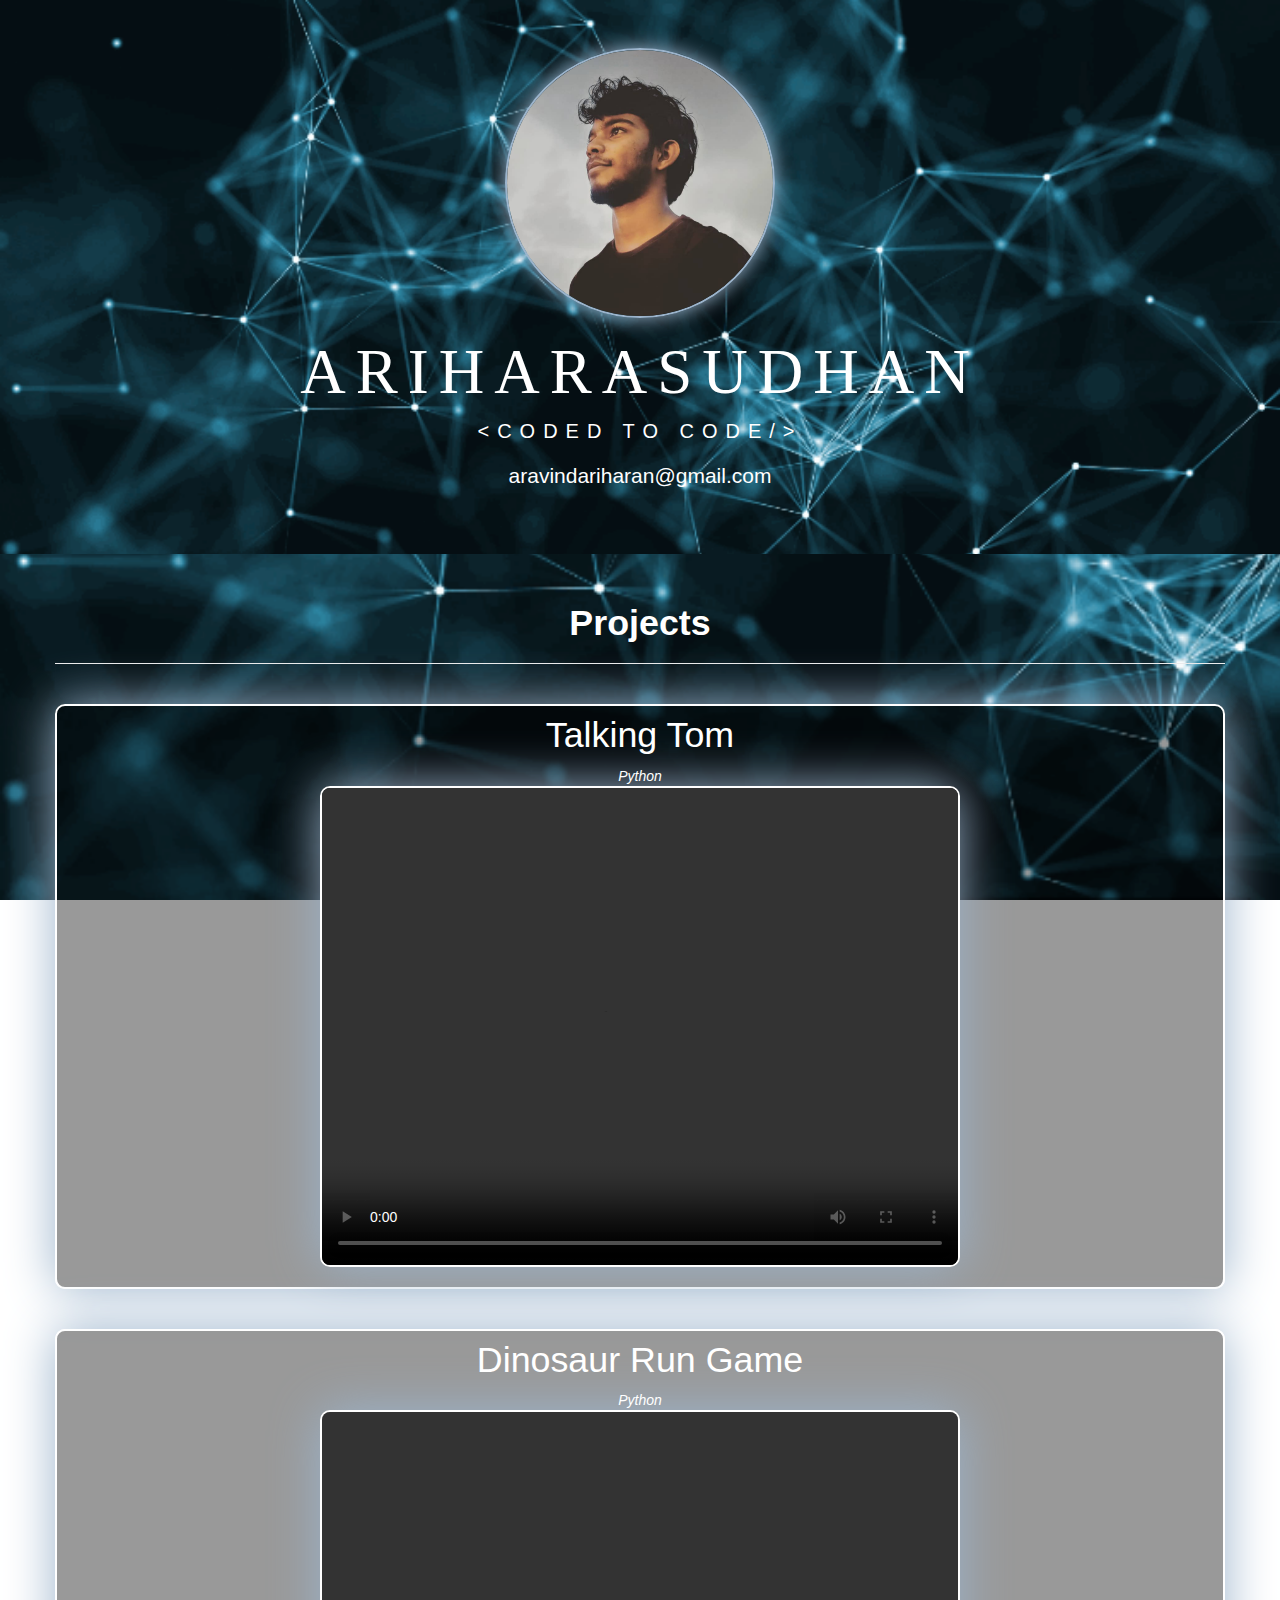
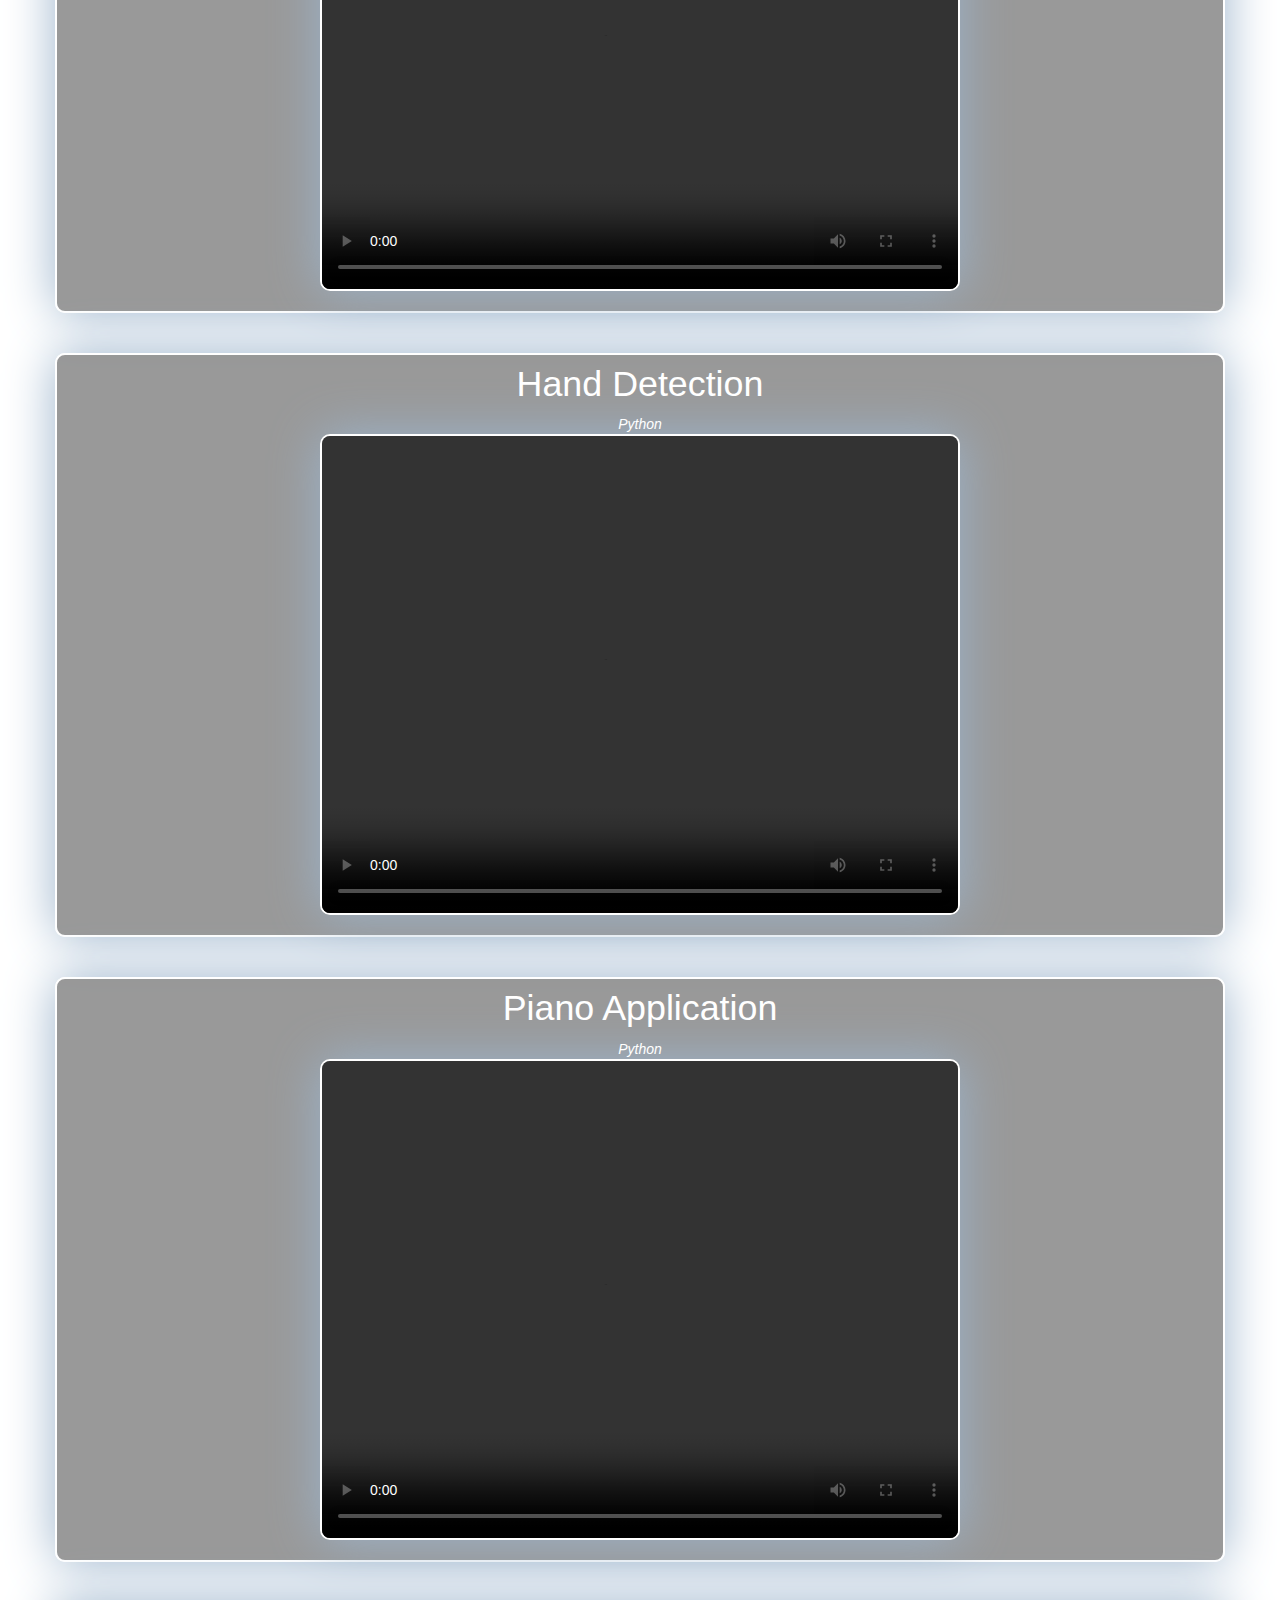
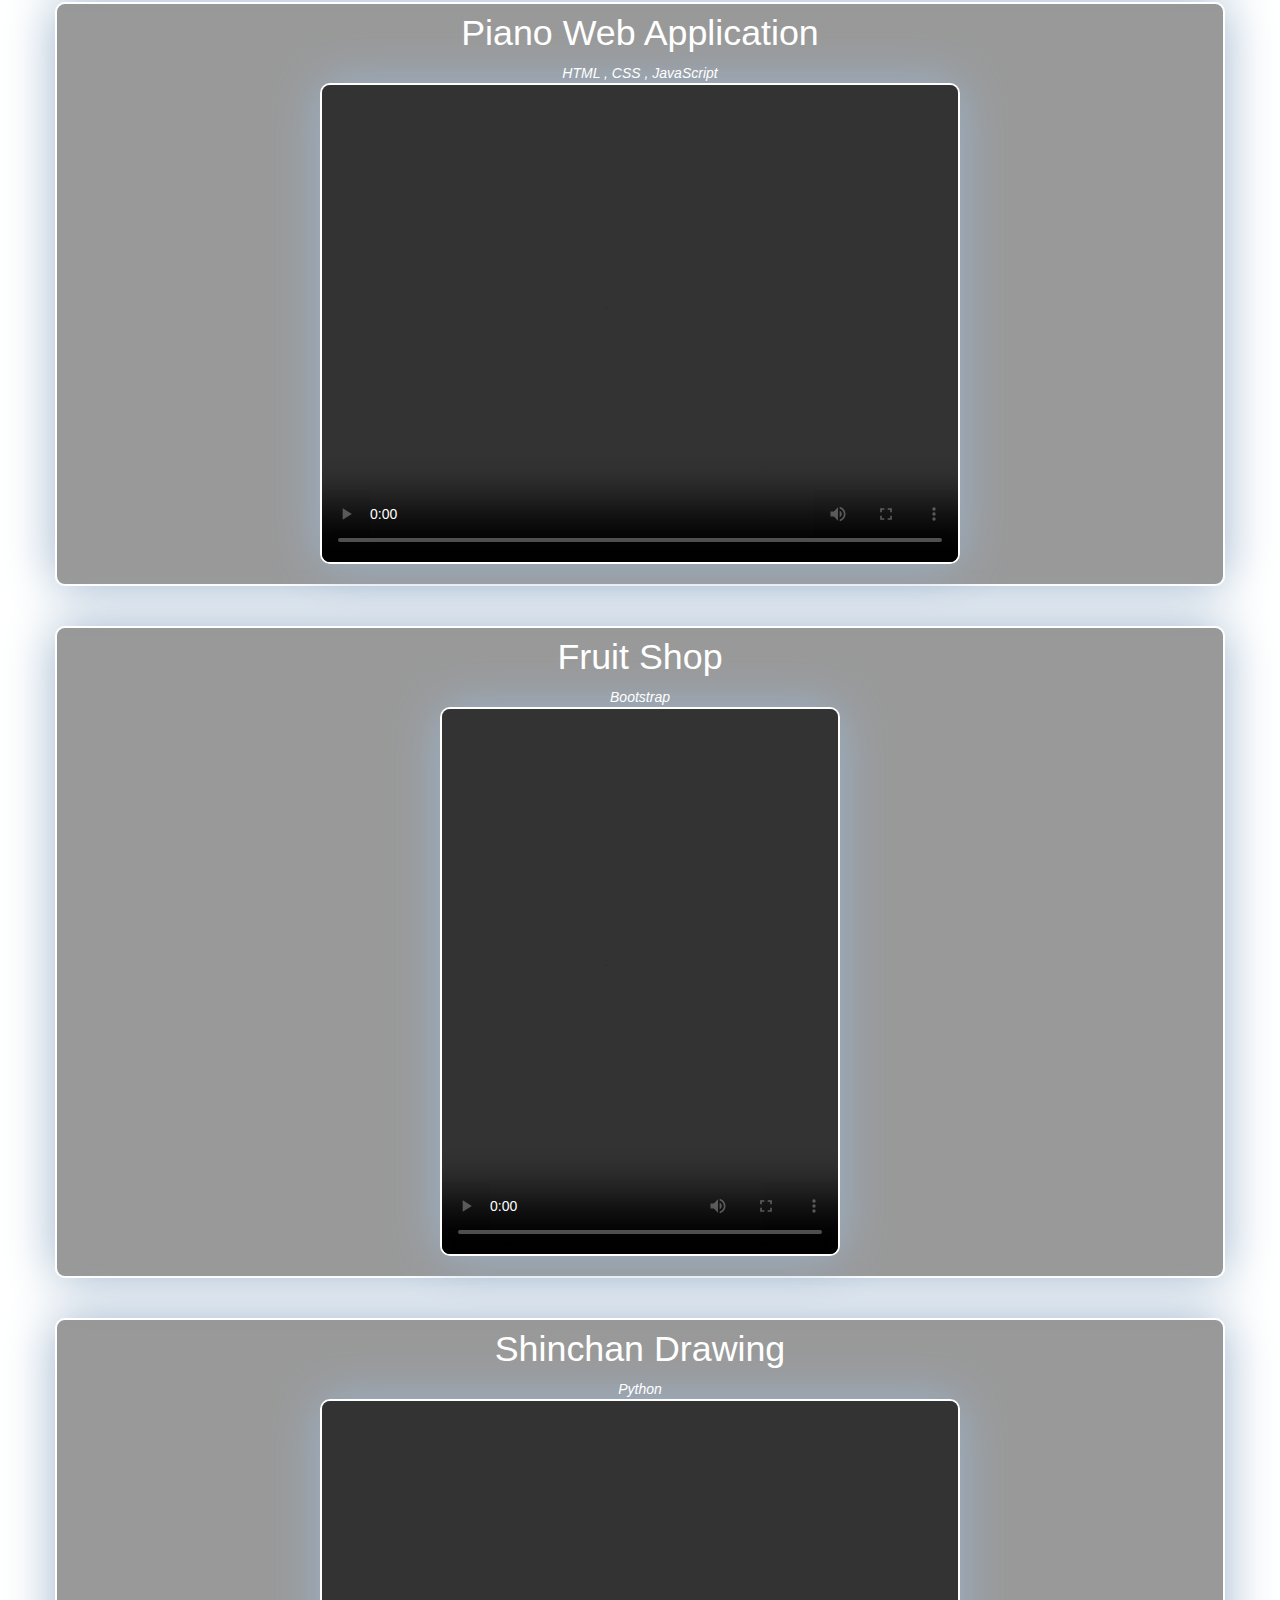
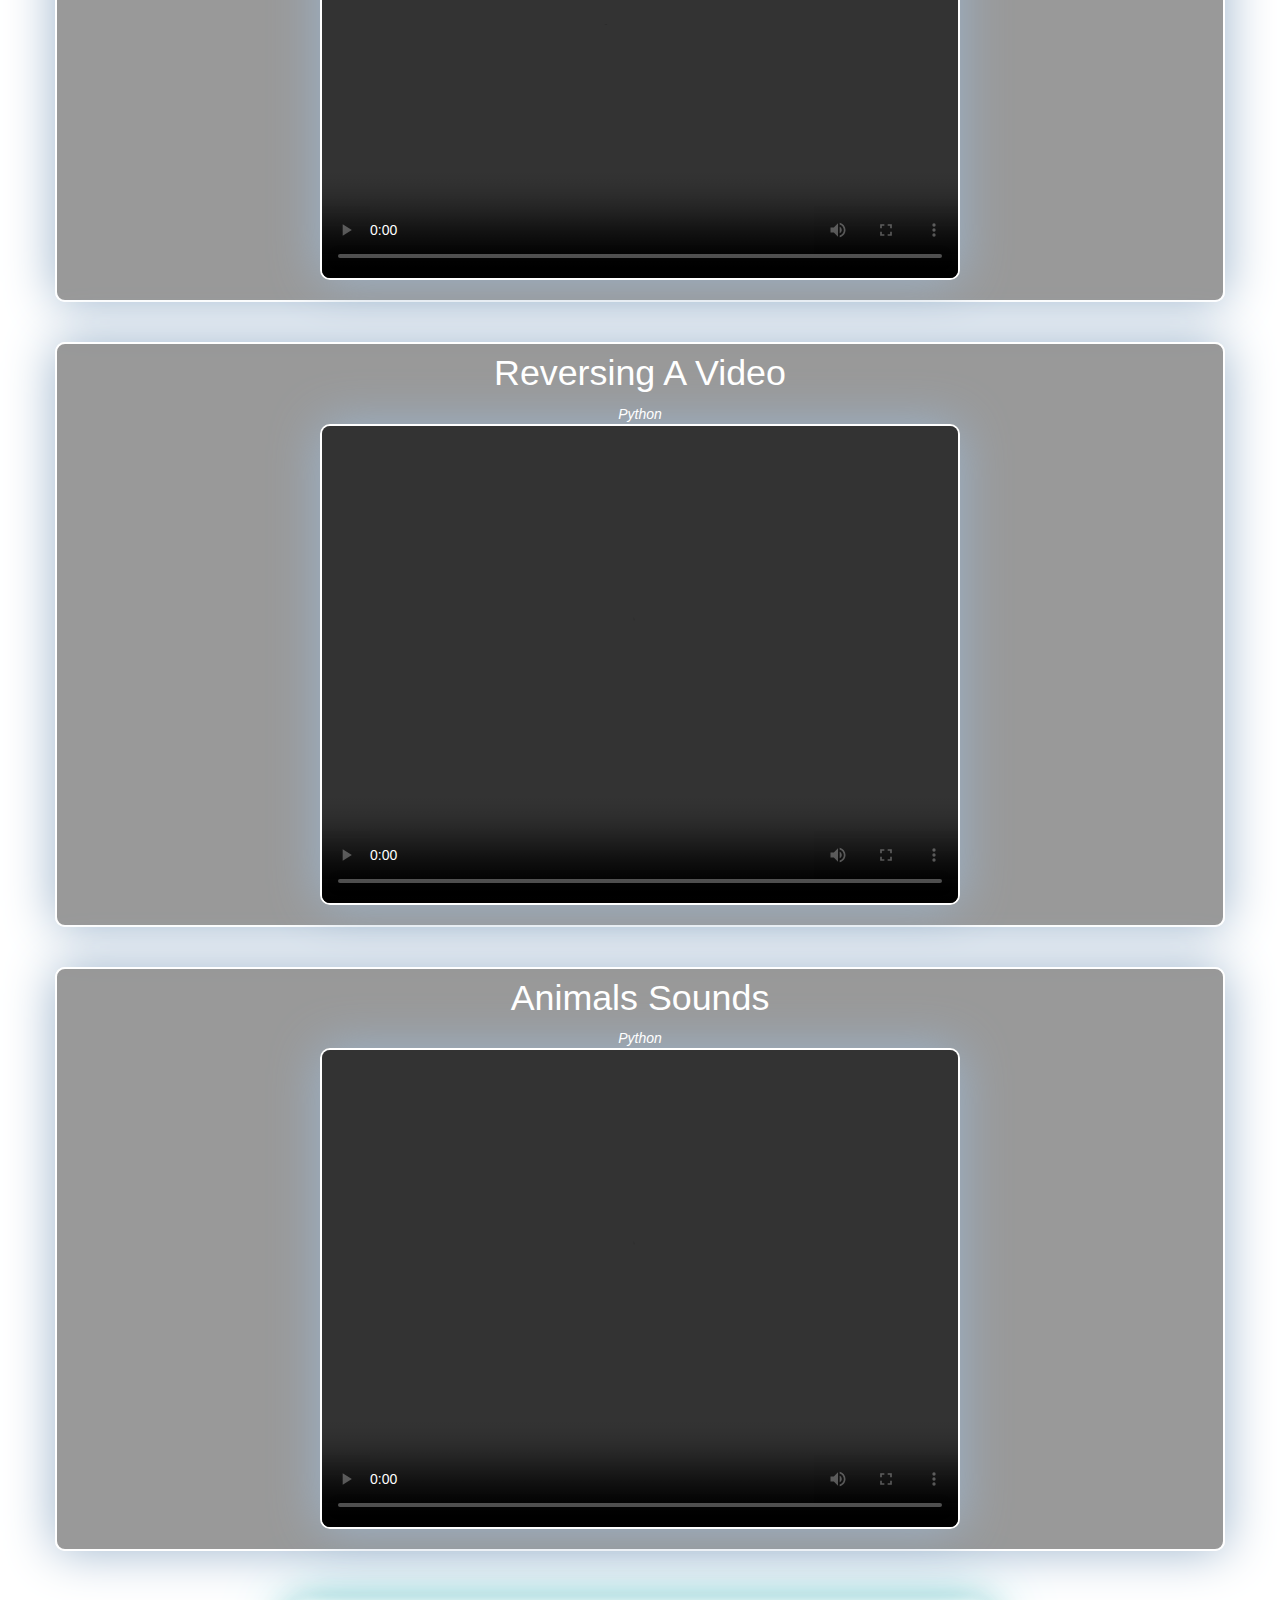
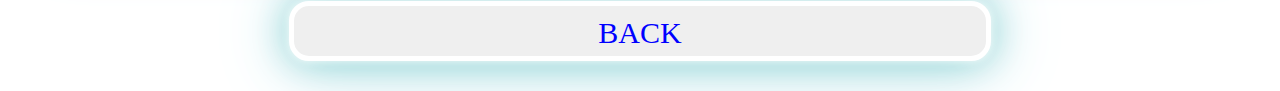
==== proj.html @ 239247ea "Add files via upload" ====
<!DOCTYPE html>
<html>
   <head>
      <meta charset="utf-8">
      <meta name="viewport" content="width=device-width, initial-scale=1">
      <title>Projects of Ariharasudhan</title>
      <link rel="stylesheet" type="text/css" href="styles.css">
      <link rel="stylesheet" href="https://maxcdn.bootstrapcdn.com/bootstrap/3.4.1/css/bootstrap.min.css">
      <script src="https://ajax.googleapis.com/ajax/libs/jquery/3.5.1/jquery.min.js"></script>
      <script src="https://maxcdn.bootstrapcdn.com/bootstrap/3.4.1/js/bootstrap.min.js"></script>
   </head>
   <body>
	<div class='jumbotron text-center'>
		    <img class="img-circle" id="firstimg" src="ari.jpg" alt="Me1" width="200px" height="200px">
            <h1 id="headi" class="text-responsive">ARIHARASUDHAN</h1>
            <p id="codei" class="text-responsive">&ltCODED TO CODE/&gt</p>
            <p id="mail" class="text-responsive">aravindariharan@gmail.com</p>
	</div>
      <div class="container">
         <div class="row text-center">
            <h2 class="text-center text-responsive"><strong>Projects</strong></h2>
            <hr>
            <div class="col-sm-12 col-md-12 col-xs-12 col-lg-12 accom text-center">
               <h5 class="text-responsive"> Talking Tom </h5>
               <em> Python </em><br>
               <video width="640" height="480" class="img-responsive vid" controls autoplay>
                  <source src="projects/proj-ttom.mp4" type="video/mp4">
                  Your browser does not support the video tag.
               </video>
            </div>
            <div class="col-sm-12 col-md-12 col-xs-12 col-lg-12 accom text-center">
               <h5 class="text-responsive"> Dinosaur Run Game </h5>
               <em> Python </em><br>
               <video width="640" height="480" class="img-responsive vid" controls autoplay>
                  <source src="projects/proj-dino.mp4" type="video/mp4">
                  Your browser does not support the video tag.
               </video>
            </div>
            <div class="col-sm-12 col-md-12 col-xs-12 col-lg-12 accom text-center">
               <h5 class="text-responsive"> Hand Detection </h5>
               <em> Python </em><br>
               <video width="640" height="480" class="img-responsive vid" controls autoplay>
                  <source src="projects/proj-hand.mp4" type="video/mp4">
                  Your browser does not support the video tag.
               </video>
            </div>
            <div class="col-sm-12 col-md-12 col-xs-12 col-lg-12 accom text-center">
               <h5 class="text-responsive"> Piano Application </h5>
               <em> Python </em><br>
               <video width="640" height="480" class="img-responsive vid" controls autoplay>
                  <source src="projects/proj-piano.mp4" type="video/mp4">
                  Your browser does not support the video tag.
               </video>
            </div>
            <div class="col-sm-12 col-md-12 col-xs-12 col-lg-12 accom text-center">
               <h5 class="text-responsive"> Piano Web Application </h5>
               <em> HTML , CSS , JavaScript </em><br>
               <video width="640" height="480" class="img-responsive vid" controls autoplay>
                  <source src="projects/proj-webpiano.mp4" type="video/mp4">
                  Your browser does not support the video tag.
               </video>
            </div>
            <div class="col-sm-12 col-md-12 col-xs-12 col-lg-12 accom text-center">
               <h5 class="text-responsive"> Fruit Shop </h5>
               <em> Bootstrap </em><br>
               <video width="400" height="550" class="img-responsive vid" controls autoplay>
                  <source src="projects/proj-fruits.mp4" type="video/mp4">
                  Your browser does not support the video tag.
               </video>
            </div>
            <div class="col-sm-12 col-md-12 col-xs-12 col-lg-12 accom text-center">
               <h5 class="text-responsive"> Shinchan Drawing </h5>
               <em> Python </em><br>
               <video width="640" height="480" class="img-responsive vid" controls autoplay>
                  <source src="projects/proj-shin.mp4" type="video/mp4">
                  Your browser does not support the video tag.
               </video>
            </div>
            <div class="col-sm-12 col-md-12 col-xs-12 col-lg-12 accom text-center">
               <h5 class="text-responsive"> Reversing A Video </h5>
               <em> Python </em><br>
               <video width="640" height="480" class="img-responsive vid" controls autoplay>
                  <source src="projects/proj-revvid.mp4" type="video/mp4">
                  Your browser does not support the video tag.
               </video>
            </div>
            <div class="col-sm-12 col-md-12 col-xs-12 col-lg-12 accom text-center">
               <h5 class="text-responsive"> Animals Sounds </h5>
               <em> Python </em><br>
               <video width="640" height="480" class="img-responsive vid" controls autoplay>
                  <source src="projects/proj-animsound.mp4" type="video/mp4">
                  Your browser does not support the video tag.
               </video>
            </div>
                        <button class="btn text-responsive" style="width: 60%; height: 60px;" id="back">BACK</button>

         </div>
      </div>
      <script type="text/javascript">
         document.getElementById('back').onclick = function() {
         	location. href = "index.html"; };
      </script>
   </body>
</html>
---- styles.css ----
* {
  margin: 0;
  padding: 0;
  box-sizing: border-box;
} 

		video {
			border: 2px solid white;
			border-radius: 10px;
            box-shadow: 0 0 50px #9CB4CC;
			display: block;
			margin-bottom: 20px;
			margin-left: auto;
			margin-right: auto;
			}

		#btnna , #btnnp , #btnnma , #btnns, #btnnpr, #btnnh, #back {
			border-radius: 20px;
			border: 5px solid white;
		    box-shadow: 0 0 10px white,
		              0 0 40px #79CDCD,
		              0 0 80px #C3E4ED;
            font-family: verdana;
            font-size: 30px;
            color: blue !important;
            animation-iteration-count: infinite;
            animation-timing-function: ease;
            transition: 2s;
            animation-name: flick; 
        	margin-bottom: 30px;
        	margin-top: 30px;}

		body {
			color: white !important;
			background-image: url('bg.gif');
			background-attachment: fixed;
			background-size: cover;		}
		
		#firstimg {
			border: 2px solid #9CB4CC;
			color: #111;
            box-shadow: 0 0 20px #9CB4CC;
			width: 30vh;
			height: auto;
		}
		#mail {
			color: white;
		}
		#headi {
			color: white;
			font-family: consolas;
			letter-spacing: 10px; }
		#codei {
			color: white;
			letter-spacing: 8px;
			font-size: 20px;
		}
		h3,h4,.font1{
			font-family: 'Dekko', cursive;	}
		.img1 {
			justify-content: center;
			align-items: center;
			display: flex;
		}
		
		.jumbotron {
			width: 100%;
			height: auto;
			background-repeat: no-repeat;
			background-image: url('bg.gif');
			background-size: cover; }

		.text-responsive {
 			 font-size: calc(100% + 1vw + 1vh); }



		.skill img {
			border-radius: 50%;
            box-shadow: 0 0 50px #9CB4CC;
			border: 2px solid white;
		}
		.skill {
			margin-bottom: 30px;
		}
		#bdr {
			border-radius: 10px;
            box-shadow: 0 0 50px #9CB4CC;
            margin-top: 10px;
            margin-bottom: 10px;
			display: block;
			margin-left: auto;
			margin-right: auto;
		}


		#bdr1 {
			border: 2px solid #9CB4CC;
			border-radius: 30px;
            box-shadow: 0 0 50px #9CB4CC;
            margin-top: 10px;
            margin-bottom: 10px;
			display: block;
			padding: 10px;
		}

		.heads {
			font-size: 20px;
			letter-spacing: 5px;
			font-family: consolas;
		}
		b {
			font-size: 10px;
			text-align: center;
		}

		#firstimg {
			border: 2px solid #9CB4CC;
			color: #111;
            box-shadow: 0 0 20px #9CB4CC;
		}
		#mail {
			color: white;
		}
		#headi {
			color: white;
			font-family: consolas;
			letter-spacing: 10px; }
		#codei {
			color: white;
			letter-spacing: 8px;
			font-size: 20px;
		}
		h3,h4,.font1{
			font-family: 'Dekko', cursive;	}
		.img1 {
			justify-content: center;
			align-items: center;
			display: flex;
		}
		.progress-bar {
			color: blue;
		}


 		.accom img {
 			margin-left: 10px;
 			margin-right: 10px;
 		}

 		.accom {
 			width: 100%;
 			border-radius: 30px;
 			background-color: rgba(0,0,0,0.4);
 			margin-top: 20px;
 			margin-bottom: 20px;
			border: 2px solid white;
			border-radius: 10px;
            box-shadow: 0 0 50px #9CB4CC;
		}

		.cont1 {
            box-shadow: 0 0 50px #9CB4CC;
			background-color: rgba(0,0,0,0.4);
			border-radius: 30px;
		}
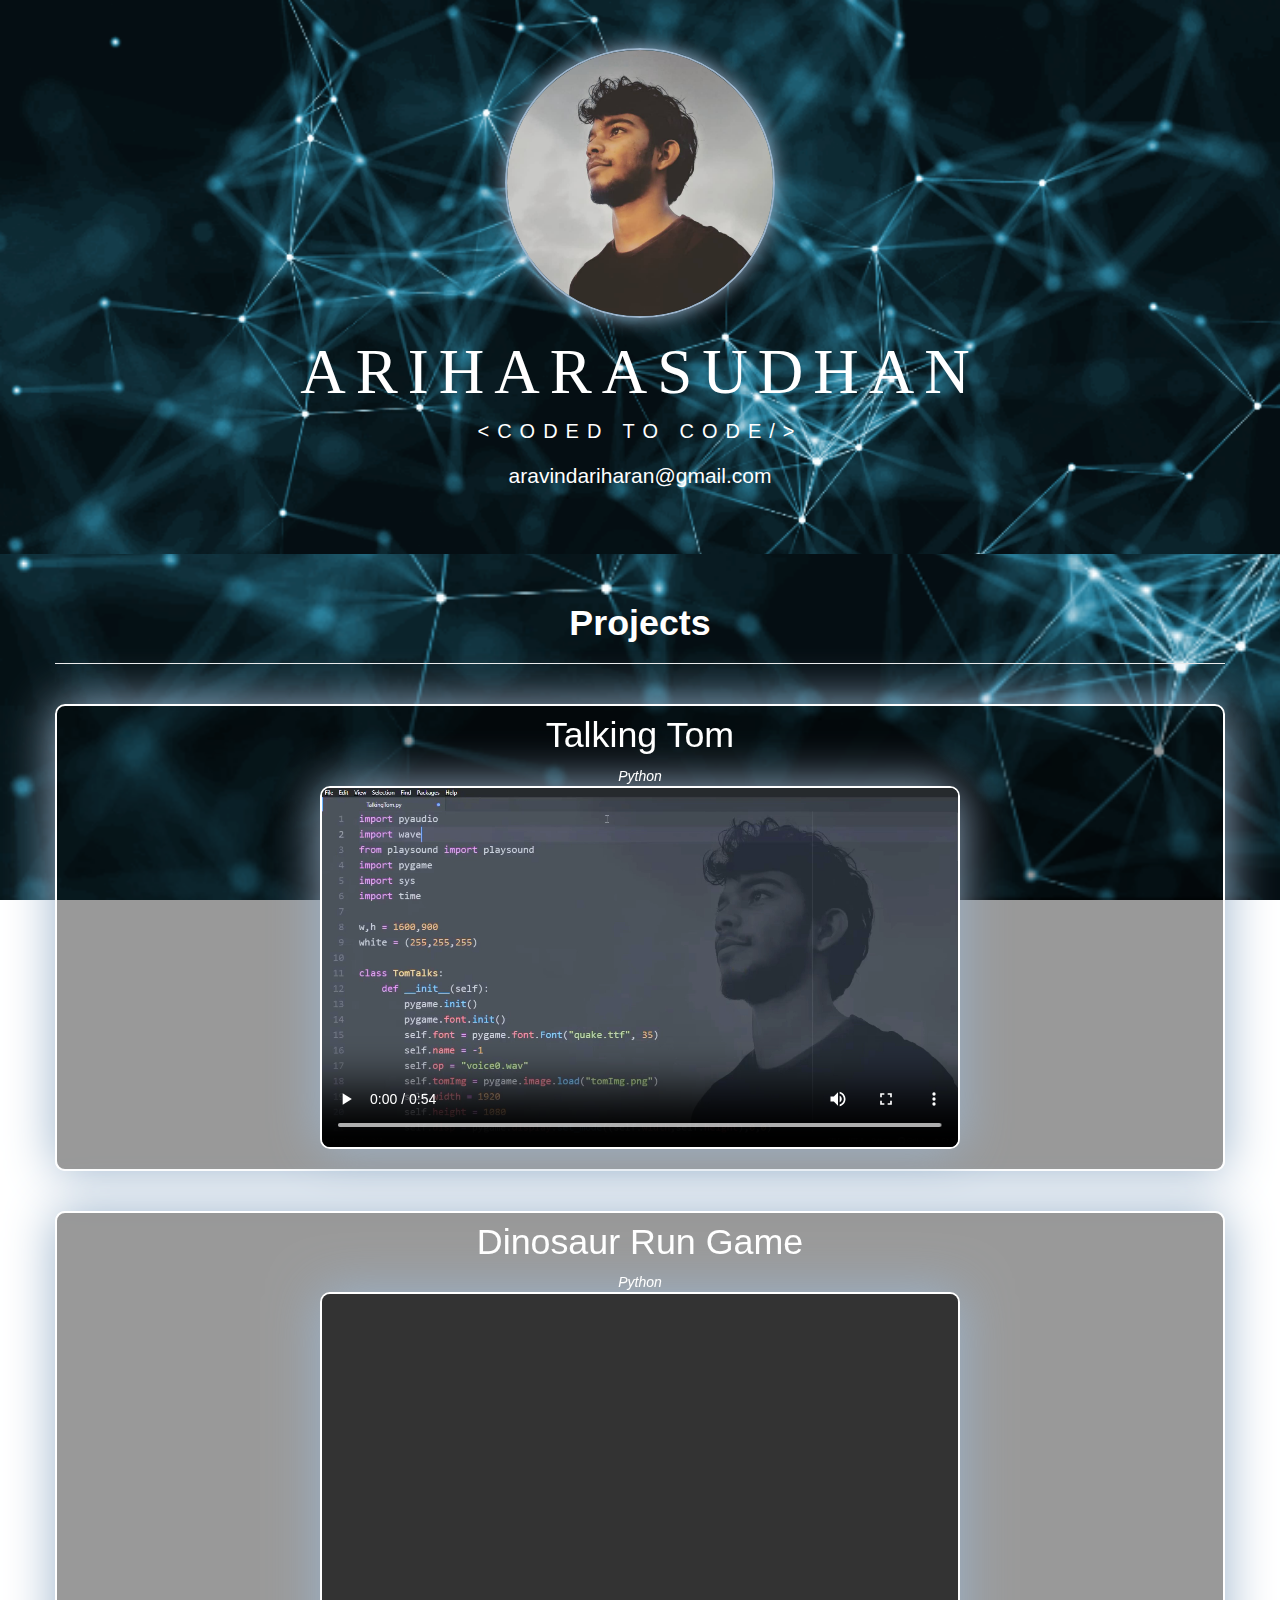
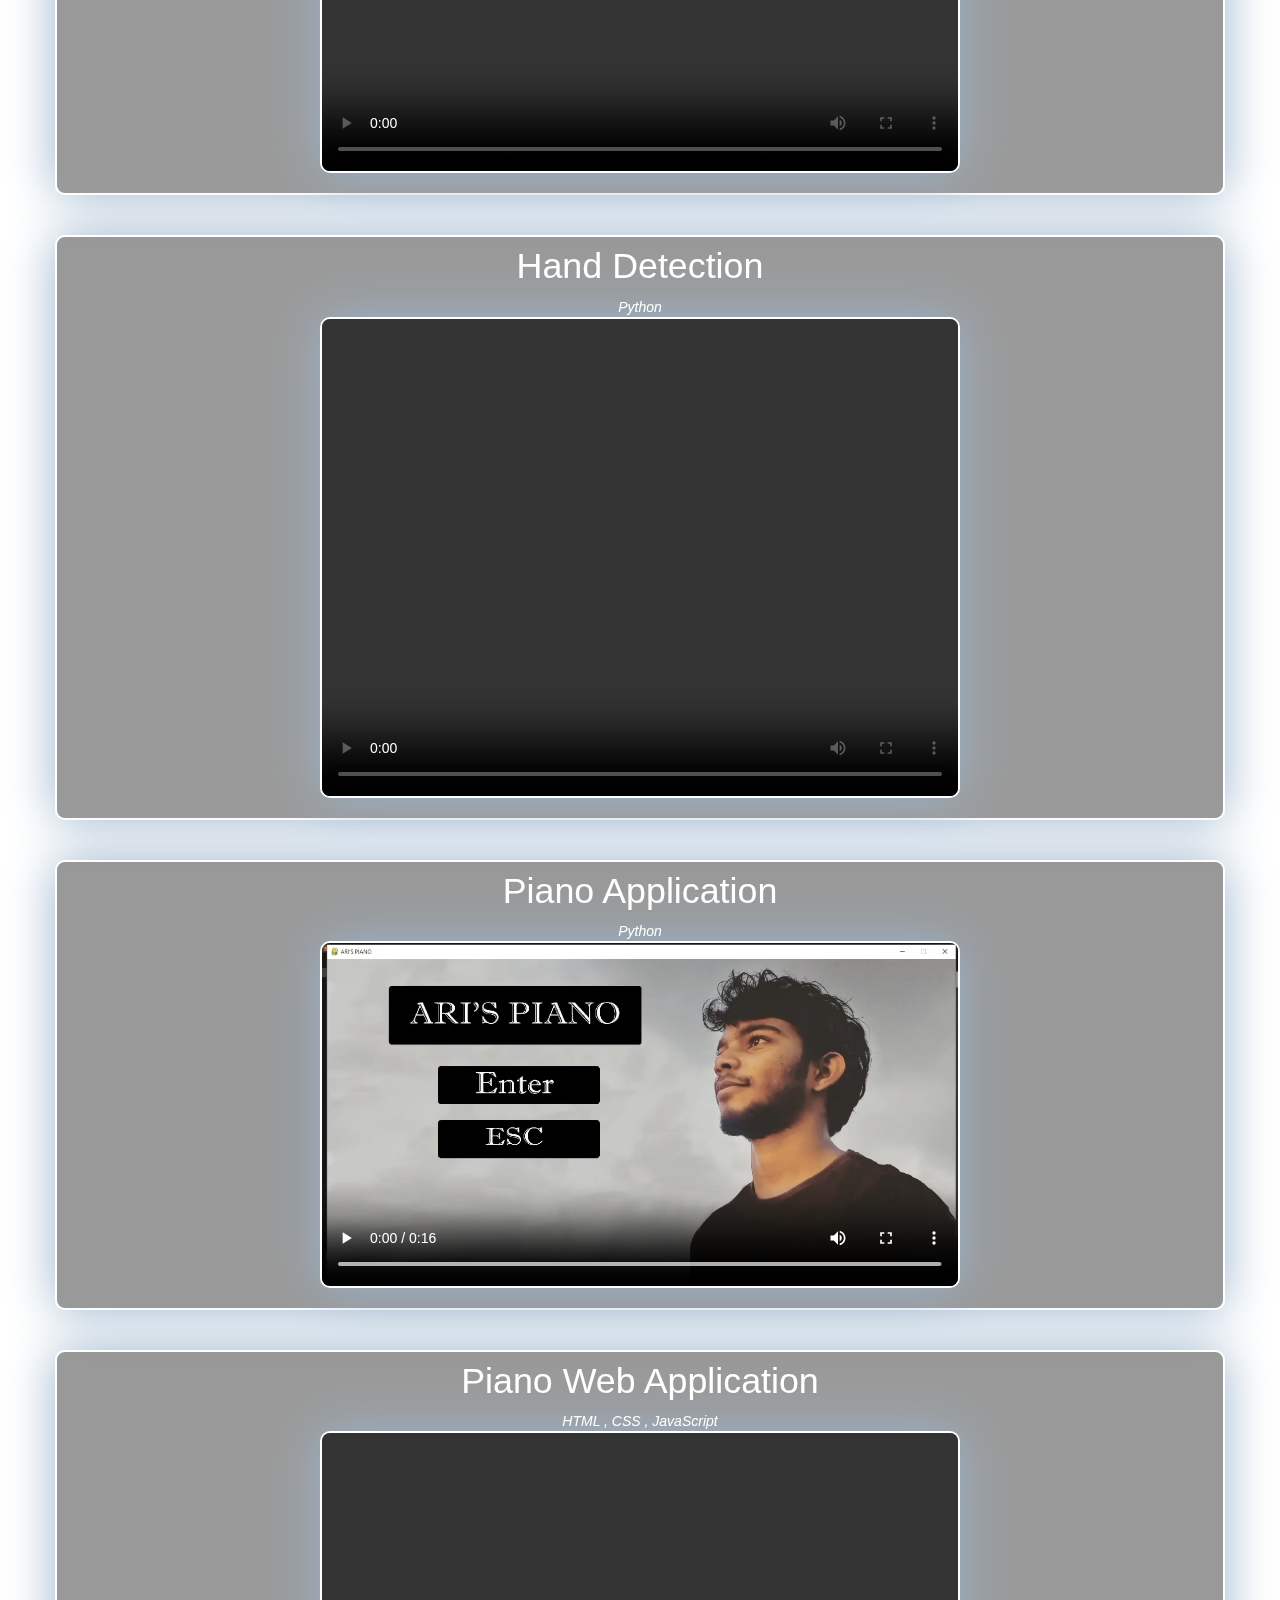
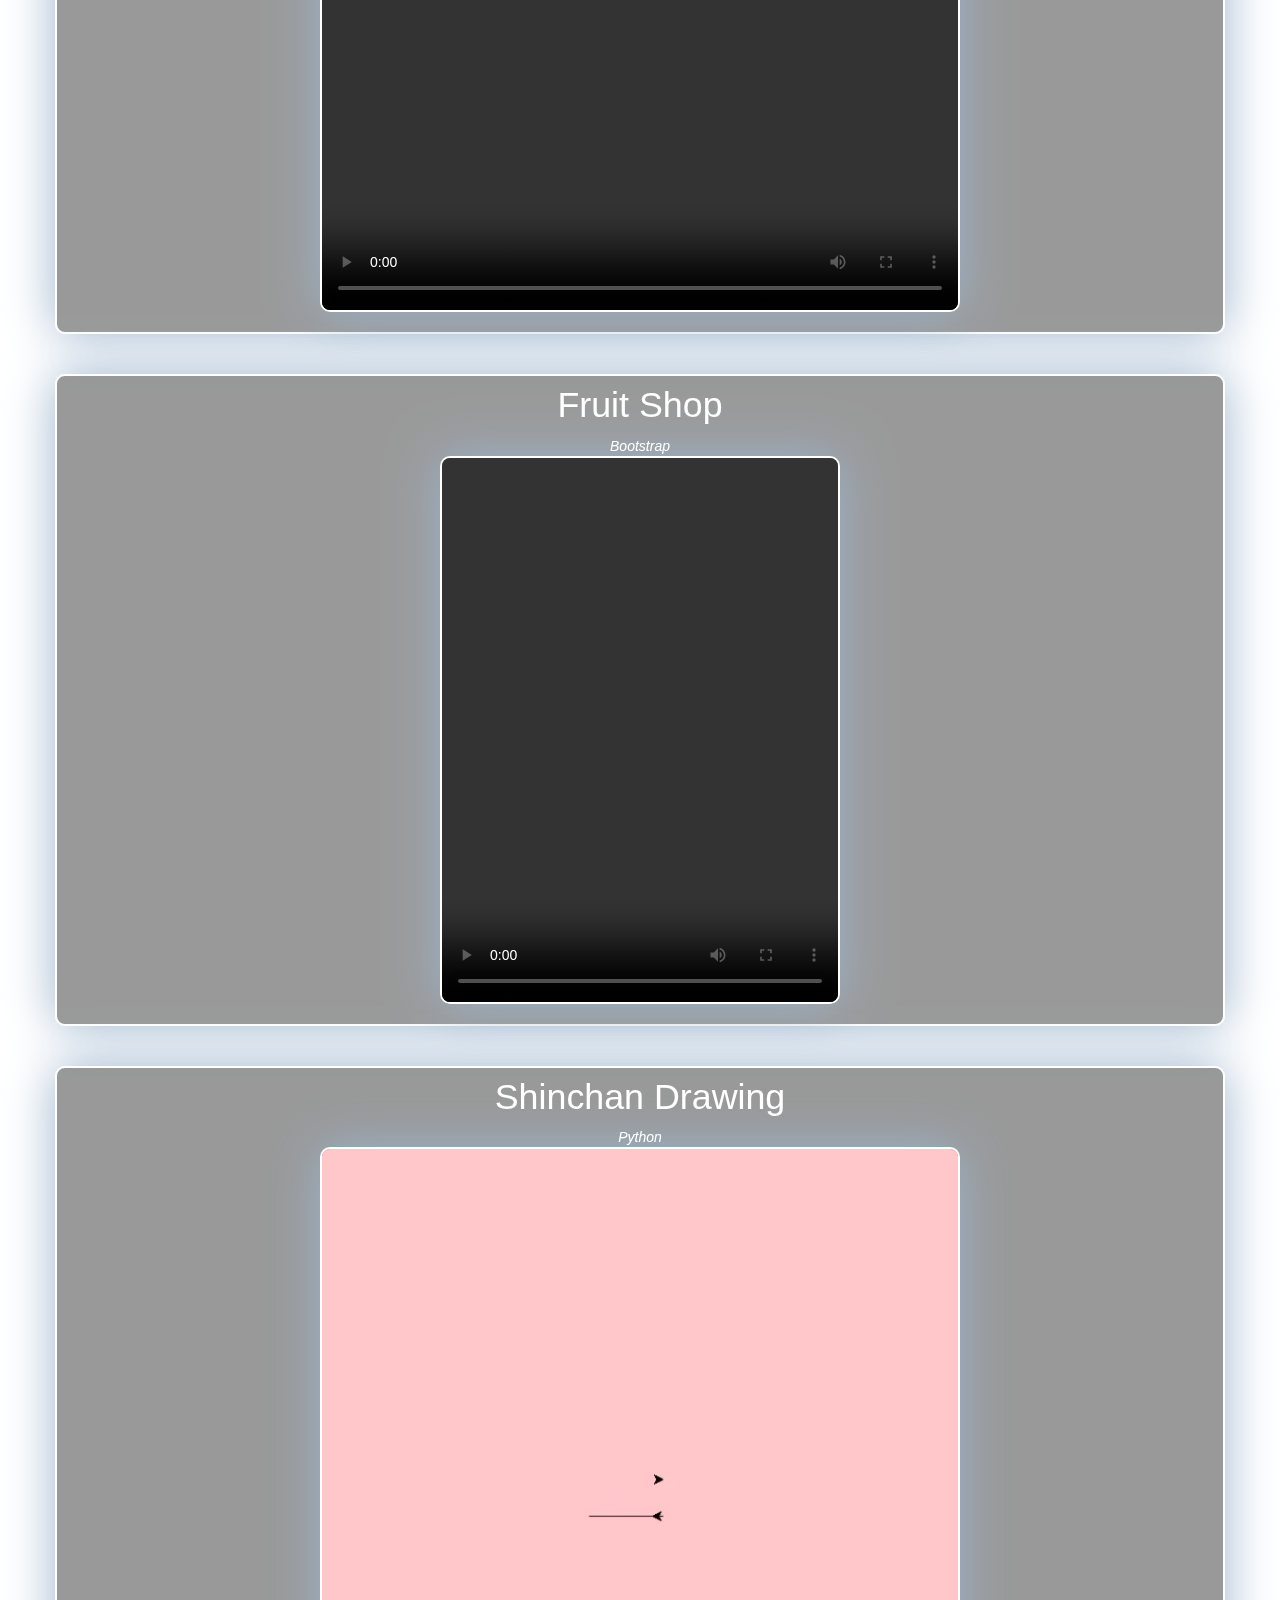
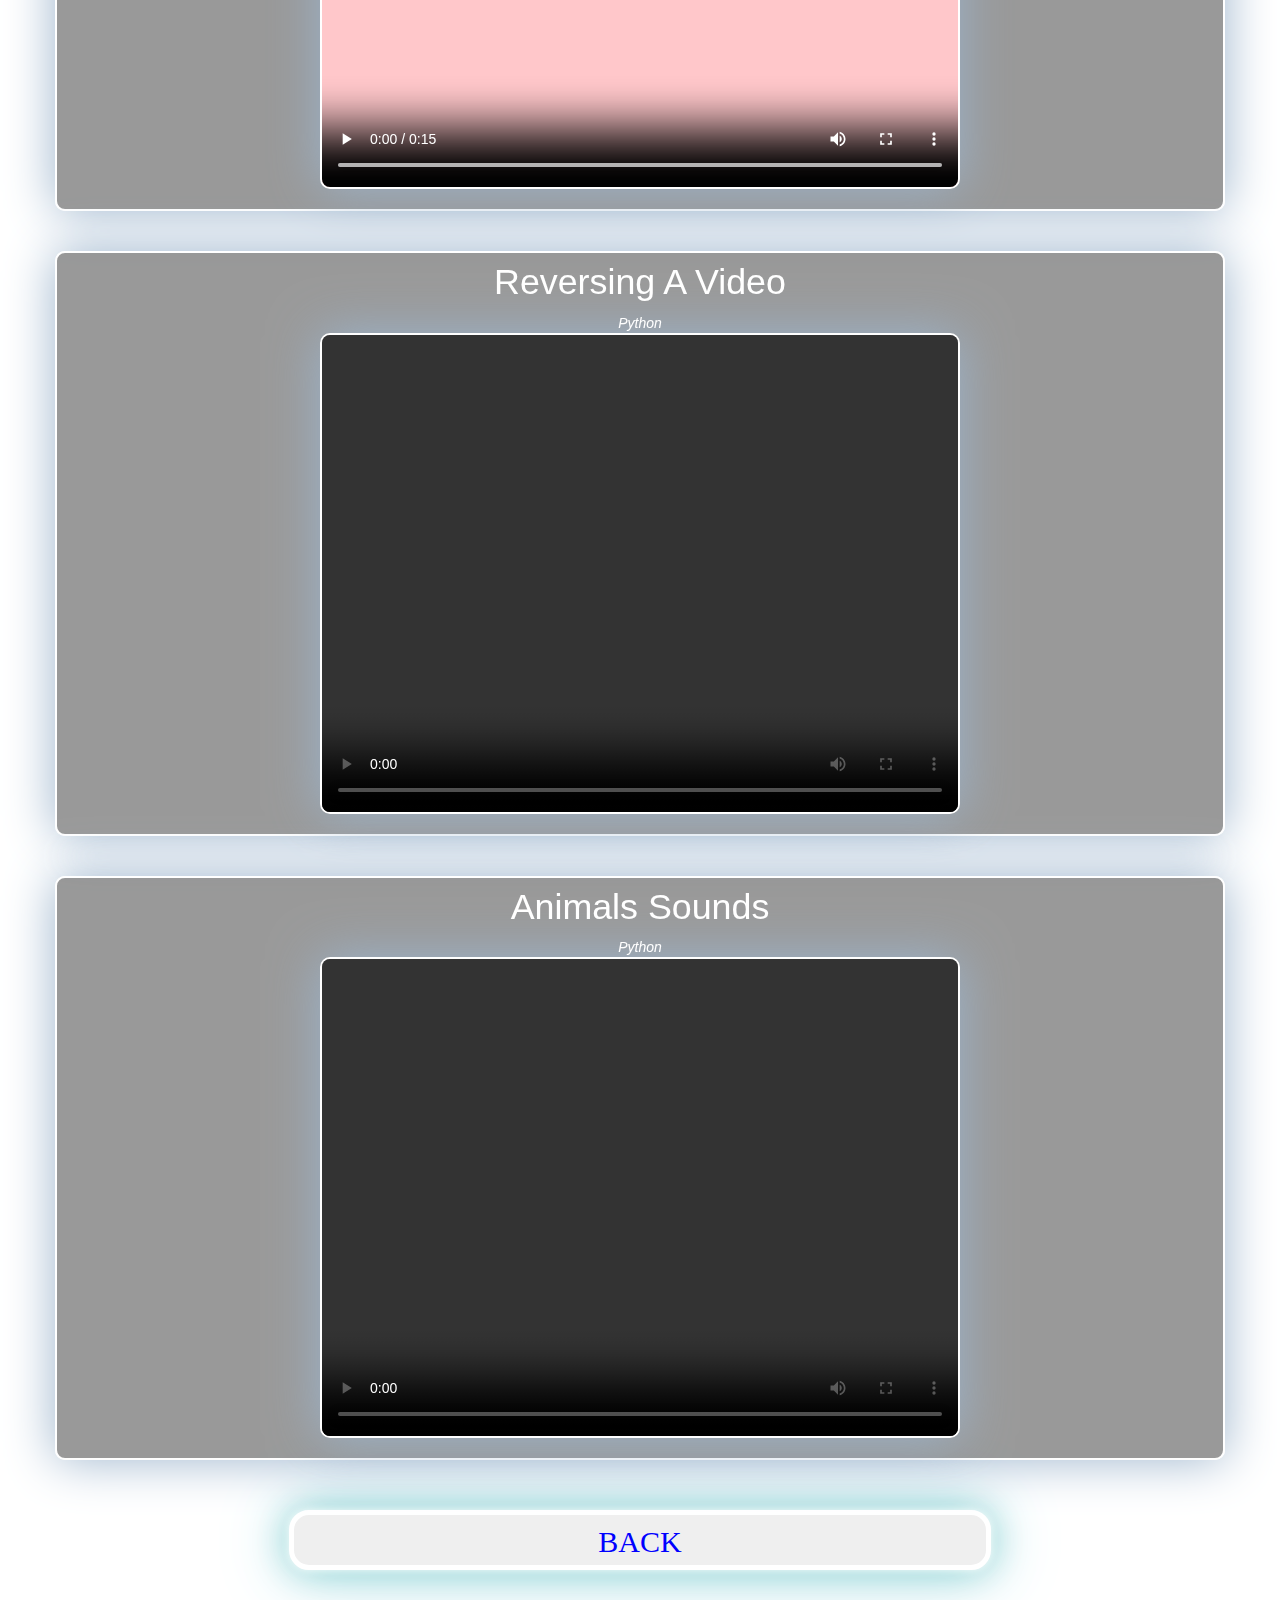
==== commit 1967cbd3: "Update proj.html" ====
--- a/proj.html
+++ b/proj.html
@@ -23,7 +23,7 @@
             <div class="col-sm-12 col-md-12 col-xs-12 col-lg-12 accom text-center">
                <h5 class="text-responsive"> Talking Tom </h5>
                <em> Python </em><br>
-               <video width="640" height="480" class="img-responsive vid" controls autoplay>
+               <video width="640" height="480" class="img-responsive vid" controls>
                   <source src="projects/proj-ttom.mp4" type="video/mp4">
                   Your browser does not support the video tag.
                </video>
@@ -31,7 +31,7 @@
             <div class="col-sm-12 col-md-12 col-xs-12 col-lg-12 accom text-center">
                <h5 class="text-responsive"> Dinosaur Run Game </h5>
                <em> Python </em><br>
-               <video width="640" height="480" class="img-responsive vid" controls autoplay>
+               <video width="640" height="480" class="img-responsive vid" controls>
                   <source src="projects/proj-dino.mp4" type="video/mp4">
                   Your browser does not support the video tag.
                </video>
@@ -39,7 +39,7 @@
             <div class="col-sm-12 col-md-12 col-xs-12 col-lg-12 accom text-center">
                <h5 class="text-responsive"> Hand Detection </h5>
                <em> Python </em><br>
-               <video width="640" height="480" class="img-responsive vid" controls autoplay>
+               <video width="640" height="480" class="img-responsive vid" controls>
                   <source src="projects/proj-hand.mp4" type="video/mp4">
                   Your browser does not support the video tag.
                </video>
@@ -47,7 +47,7 @@
             <div class="col-sm-12 col-md-12 col-xs-12 col-lg-12 accom text-center">
                <h5 class="text-responsive"> Piano Application </h5>
                <em> Python </em><br>
-               <video width="640" height="480" class="img-responsive vid" controls autoplay>
+               <video width="640" height="480" class="img-responsive vid" controls>
                   <source src="projects/proj-piano.mp4" type="video/mp4">
                   Your browser does not support the video tag.
                </video>
@@ -55,7 +55,7 @@
             <div class="col-sm-12 col-md-12 col-xs-12 col-lg-12 accom text-center">
                <h5 class="text-responsive"> Piano Web Application </h5>
                <em> HTML , CSS , JavaScript </em><br>
-               <video width="640" height="480" class="img-responsive vid" controls autoplay>
+               <video width="640" height="480" class="img-responsive vid" controls>
                   <source src="projects/proj-webpiano.mp4" type="video/mp4">
                   Your browser does not support the video tag.
                </video>
@@ -63,7 +63,7 @@
             <div class="col-sm-12 col-md-12 col-xs-12 col-lg-12 accom text-center">
                <h5 class="text-responsive"> Fruit Shop </h5>
                <em> Bootstrap </em><br>
-               <video width="400" height="550" class="img-responsive vid" controls autoplay>
+               <video width="400" height="550" class="img-responsive vid" controls>
                   <source src="projects/proj-fruits.mp4" type="video/mp4">
                   Your browser does not support the video tag.
                </video>
@@ -71,7 +71,7 @@
             <div class="col-sm-12 col-md-12 col-xs-12 col-lg-12 accom text-center">
                <h5 class="text-responsive"> Shinchan Drawing </h5>
                <em> Python </em><br>
-               <video width="640" height="480" class="img-responsive vid" controls autoplay>
+               <video width="640" height="480" class="img-responsive vid" controls>
                   <source src="projects/proj-shin.mp4" type="video/mp4">
                   Your browser does not support the video tag.
                </video>
@@ -79,7 +79,7 @@
             <div class="col-sm-12 col-md-12 col-xs-12 col-lg-12 accom text-center">
                <h5 class="text-responsive"> Reversing A Video </h5>
                <em> Python </em><br>
-               <video width="640" height="480" class="img-responsive vid" controls autoplay>
+               <video width="640" height="480" class="img-responsive vid" controls>
                   <source src="projects/proj-revvid.mp4" type="video/mp4">
                   Your browser does not support the video tag.
                </video>
@@ -87,7 +87,7 @@
             <div class="col-sm-12 col-md-12 col-xs-12 col-lg-12 accom text-center">
                <h5 class="text-responsive"> Animals Sounds </h5>
                <em> Python </em><br>
-               <video width="640" height="480" class="img-responsive vid" controls autoplay>
+               <video width="640" height="480" class="img-responsive vid" controls>
                   <source src="projects/proj-animsound.mp4" type="video/mp4">
                   Your browser does not support the video tag.
                </video>
@@ -101,4 +101,4 @@
          	location. href = "index.html"; };
       </script>
    </body>
-</html>+</html>
